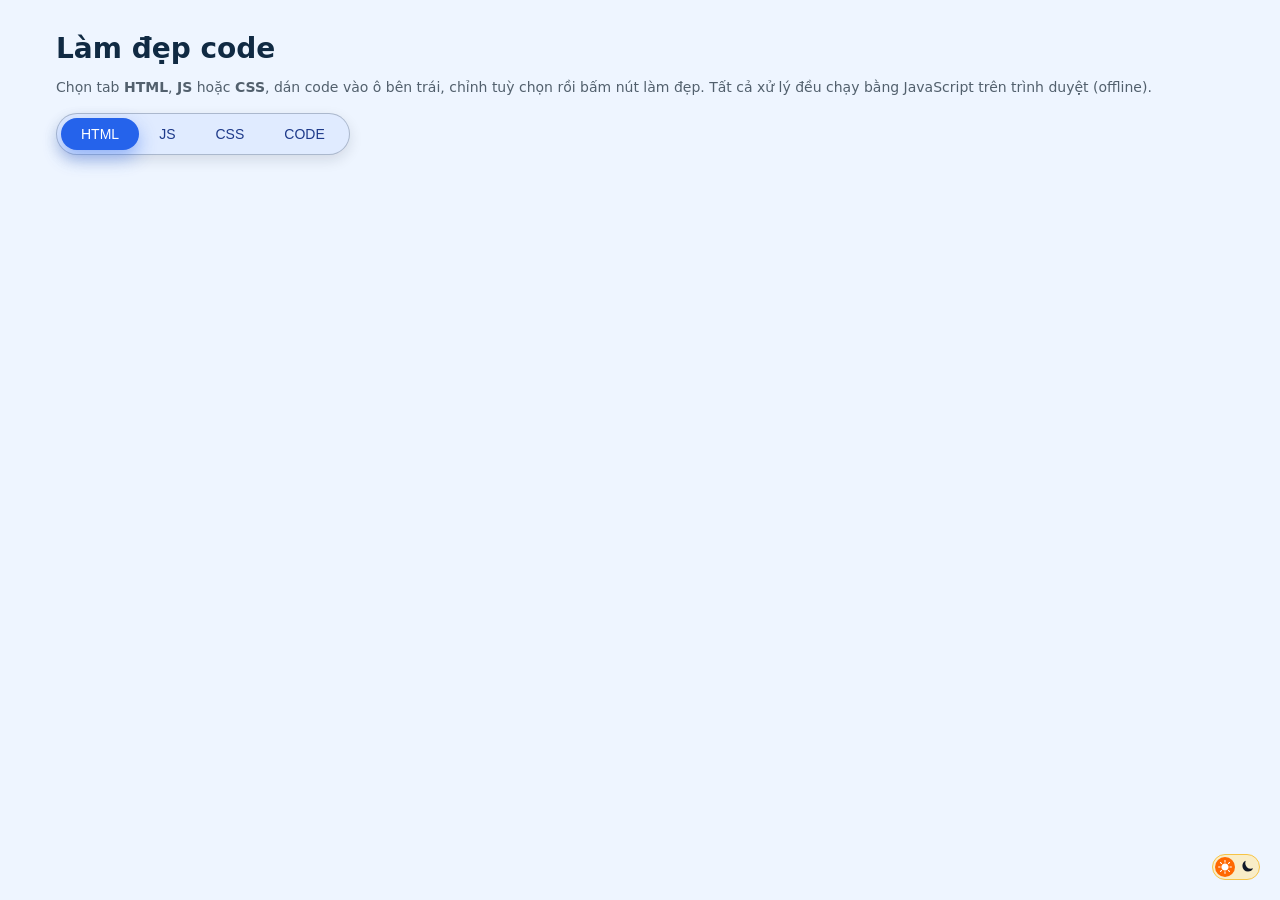
==== index.html @ c34bf240 "push first code" ====
<!DOCTYPE html>
<html lang="vi">
<head>
  <meta charset="UTF-8" />
  <title>Làm đẹp code by Dinhit</title>
  <meta name="viewport" content="width=device-width, initial-scale=1" />
  <link rel="stylesheet" href="style.css" />
</head>
<body>
  <div class="page">
    <h1>Làm đẹp code</h1>
    <p class="page-desc">
      Chọn tab <strong>HTML</strong>, <strong>JS</strong> hoặc <strong>CSS</strong>,
      dán code vào ô bên trái, chỉnh tuỳ chọn rồi bấm nút làm đẹp.
      Tất cả xử lý đều chạy bằng JavaScript trên trình duyệt (offline).
    </p>

    <!-- MAIN TABS -->
    <div class="main-tabs">
      <button class="main-tab active" data-tab="html">HTML</button>
      <button class="main-tab" data-tab="js">JS</button>
      <button class="main-tab" data-tab="css">CSS</button>
      <button class="main-tab" data-tab="code">CODE</button>
    </div>

    <div id="html-panel-container"></div>
    <div id="js-panel-container"></div>
    <div id="css-panel-container"></div> 
  </div>

  <button class="theme-toggle" type="button">
    <span class="theme-toggle__track">
      <span class="theme-toggle__icon theme-toggle__icon--sun">
        <!-- sun -->
        <svg xmlns="http://www.w3.org/2000/svg" xmlns:xlink="http://www.w3.org/1999/xlink" fill="#000000" height="14px" width="14px" version="1.1" id="Capa_1" viewBox="0 0 207.628 207.628" xml:space="preserve">
          <circle cx="103.814" cy="103.814" r="45.868"/>
          <path d="M103.814,157.183c-29.427,0-53.368-23.941-53.368-53.368s23.941-53.368,53.368-53.368s53.368,23.941,53.368,53.368  S133.241,157.183,103.814,157.183z M103.814,65.446c-21.156,0-38.368,17.212-38.368,38.368s17.212,38.368,38.368,38.368  s38.368-17.212,38.368-38.368S124.97,65.446,103.814,65.446z"/>
          <path d="M103.814,39.385c-4.142,0-7.5-3.358-7.5-7.5V7.5c0-4.142,3.358-7.5,7.5-7.5s7.5,3.358,7.5,7.5v24.385  C111.314,36.027,107.956,39.385,103.814,39.385z"/>
          <path d="M103.814,207.628c-4.142,0-7.5-3.358-7.5-7.5v-24.385c0-4.142,3.358-7.5,7.5-7.5s7.5,3.358,7.5,7.5v24.385  C111.314,204.271,107.956,207.628,103.814,207.628z"/>
          <path d="M200.128,111.314h-24.385c-4.142,0-7.5-3.358-7.5-7.5s3.358-7.5,7.5-7.5h24.385c4.142,0,7.5,3.358,7.5,7.5  S204.271,111.314,200.128,111.314z"/>
          <path d="M31.885,111.314H7.5c-4.142,0-7.5-3.358-7.5-7.5s3.358-7.5,7.5-7.5h24.385c4.142,0,7.5,3.358,7.5,7.5  S36.027,111.314,31.885,111.314z"/>
          <path d="M154.676,60.452c-1.919,0-3.839-0.732-5.303-2.197c-2.929-2.929-2.929-7.678,0-10.606l17.243-17.242  c2.929-2.929,7.678-2.93,10.606,0c2.929,2.929,2.929,7.678,0,10.606l-17.243,17.242C158.515,59.72,156.595,60.452,154.676,60.452z"/>
          <path d="M35.709,179.419c-1.919,0-3.839-0.732-5.303-2.197c-2.929-2.929-2.929-7.678,0-10.606l17.243-17.243  c2.929-2.929,7.678-2.929,10.606,0c2.929,2.929,2.929,7.678,0,10.606l-17.243,17.243C39.548,178.687,37.629,179.419,35.709,179.419z  "/>
          <path d="M171.918,179.419c-1.919,0-3.839-0.732-5.303-2.197l-17.243-17.243c-2.929-2.929-2.929-7.678,0-10.606  c2.929-2.929,7.678-2.929,10.606,0l17.243,17.243c2.929,2.929,2.929,7.678,0,10.606  C175.757,178.687,173.838,179.419,171.918,179.419z"/>
          <path d="M52.952,60.452c-1.919,0-3.839-0.732-5.303-2.197L30.406,41.013c-2.929-2.929-2.929-7.677,0-10.606  c2.929-2.929,7.678-2.93,10.606,0l17.243,17.242c2.929,2.929,2.929,7.677,0,10.606C56.791,59.72,54.872,60.452,52.952,60.452z"/>
        </svg>
      </span>
  
      <span class="theme-toggle__icon theme-toggle__icon--moon">
        <!-- moon -->
        <svg width="14" height="14" viewBox="0 0 30 30">
          <g inkscape:label="Layer 1" inkscape:groupmode="layer" id="layer1" transform="translate(0,-289.0625)">
            <path d="M 10.244141,3.9980469 A 12,12 0 0 0 3,15 12,12 0 0 0 15,27 12,12 0 0 0 25.900391,19.992188 12,12 0 0 1 21.142578,20.990234 12,12 0 0 1 9.1425781,8.9902344 12,12 0 0 1 10.244141,3.9980469 Z" transform="translate(0,289.0625)" id="path866" inkscape:connector-curvature="0"/>
          </g>
        </svg>
      </span>
    </span>
  </button>
  
  

  <script src="js/include.js"></script>
  <script src="js/common.js"></script>
  <script src="js/html_tool.js"></script>
  <script src="js/js_tool.js"></script>
  <script src="js/css_tool.js"></script>
</body>
</html>
---- style.css ----
:root {
    /* Cho phép browser chỉnh scrollbar, form theo theme */
    color-scheme:light; /* Màu cơ bản */
    --primary:#2563eb;
    --primary-dark:#1d4ed8; /* Light theme – giá trị mặc định */
    --page-bg:#eef5ff;
    --card-bg:#ffffff;
    --card-elevated:#f9fafb;
    --border-color:rgba(148,163,184,0.45);
    --shadow-card:0 18px 40px rgba(15,23,42,0.08);
    --text-main:#1f2933;
    --text-heading:#102a43;
    --text-subtle:#52606d;
    --text-muted:#9fb3c8;
    --textarea-bg:#f9fafb;
    --textarea-border:rgba(148,163,184,0.7);
    --textarea-text:#111827;
    --tab-bg:#e0ebff;
    --tab-text:#1e3a8a;
    --tab-active-bg:#2563eb;
    --tab-active-text:#ffffff;
    --btn-bg:#f9fafb;
    --btn-border:#d0d7e2;
    --btn-text:#334e68;
    --btn-bg-hover:#e3f2fd;
    --btn-border-hover:#1e88e5;
    --btn-text-hover:#0b1120;
    --toggle-track-bg:#e0ebff;
    --toggle-thumb-bg:#ffffff;
    --toggle-border:rgba(148,163,184,0.7);
    --toggle-icon-sun:#fbbf24;
    --toggle-icon-moon:#0ea5e9;
    --radius:14px;
    --font:system-ui, -apple-system, BlinkMacSystemFont, "Segoe UI", Roboto,
    sans-serif
  }
  /* DARK THEME – override biến */
  :root[data-theme="dark"] {
    color-scheme:dark;
    --page-bg:#020617; /* bg tổng */
    --card-bg:#020617; /* card */
    --card-elevated:#020617;
    --border-color:rgba(148,163,184,0.35);
    --shadow-card:0 18px 40px rgba(15,23,42,0.6);
    --text-main:#e5e7eb;
    --text-heading:#f9fafb;
    --text-subtle:#cbd5f5;
    --text-muted:#64748b;
    --textarea-bg:#020617;
    --textarea-border:#1e293b;
    --textarea-text:#e5e7eb;
    --tab-bg:#020617;
    --tab-text:#c7d2fe;
    --tab-active-bg:#2563eb;
    --tab-active-text:#f9fafb;
    --btn-bg:#020617;
    --btn-border:#334155;
    --btn-text:#e5e7eb;
    --btn-bg-hover:#111827;
    --btn-border-hover:#3b82f6;
    --btn-text-hover:#f9fafb;
    --toggle-track-bg:#020617;
    --toggle-thumb-bg:#e5e7eb;
    --toggle-border:#1f2937
  }
  /* ========= GLOBAL ========= */
  * {
    box-sizing:border-box
  }
  body {
    margin:0;
    font-family:var(--font);
    background:var(--page-bg);
    color:var(--text-main)
  }
  .page {
    max-width:1200px;
    margin:32px auto 40px;
    padding:0 16px 32px
  }
  h1 {
    margin:0 0 6px;
    font-size:28px;
    font-weight:700;
    color:var(--text-heading)
  }
  .page-desc {
    margin-bottom:18px;
    color:var(--text-subtle);
    font-size:14px
  }
  .layout {
    display:grid;
    grid-template-columns:minmax(0,1.2fr) minmax(0,1fr);
    gap:20px
  }
  @media (max-width:900px) {
    .layout {
      grid-template-columns:minmax(0,1fr)
    }
  }
  /* ========= CARD ========= */
  .card {
    background:var(--card-bg);
    border-radius:var(--radius);
    border:1px solid var(--border-color);
    box-shadow:var(--shadow-card);
    padding:18px 20px 20px
  }
  .card-header {
    display:flex;
    align-items:center;
    justify-content:space-between;
    margin-bottom:8px;
    gap:8px
  }
  .card-title {
    font-size:15px;
    font-weight:600;
    color:var(--text-heading);
    display:flex;
    align-items:center
  }
  /* ========= TEXTAREA ========= */
  textarea {
    width:100%;
    min-height:260px;
    font-family:"JetBrains Mono",SFMono-Regular,Menlo,Monaco,Consolas,
    "Liberation Mono","Courier New",monospace;
    font-size:13px;
    padding:10px 12px;
    border-radius:10px;
    border:1px solid var(--textarea-border);
    resize:vertical;
    outline:none;
    line-height:1.5;
    white-space:pre;
    background:var(--textarea-bg);
    color:var(--textarea-text)
  }
  textarea::placeholder {
    color:var(--text-muted)
  }
  textarea:focus {
    border-color:var(--primary);
    box-shadow:0 0 0 1px rgba(37,99,235,0.25);
    background:var(--card-elevated)
  }
  /* ========= BUTTON ========= */
  .btn {
    border-radius:999px;
    border:1px solid var(--btn-border);
    background:var(--btn-bg);
    padding:6px 14px;
    font-size:13px;
    cursor:pointer;
    display:inline-flex;
    align-items:center;
    gap:6px;
    color:var(--btn-text);
    transition:all 0.18s ease-out;
    white-space:nowrap
  }
  .btn:hover {
    background:var(--btn-bg-hover);
    border-color:var(--btn-border-hover);
    color:var(--btn-text-hover)
  }
  .btn-ghost {
    background:transparent;
    border-color:transparent;
    padding-inline:8px;
    box-shadow:none
  }
  .btn-ghost:hover {
    background:rgba(148,163,184,0.08);
    border-color:transparent;
    color:var(--text-heading)
  }
  .btn-primary-full {
    margin-top:10px;
    width:100%;
    justify-content:center;
    background:var(--primary);
    border-color:var(--primary);
    color:#fff;
    font-weight:500;
    box-shadow:0 8px 20px rgba(37,99,235,0.35)
  }
  .btn-primary-full:hover {
    background:var(--primary-dark);
    border-color:var(--primary-dark)
  }
  .output-actions {
    display:flex;
    align-items:center;
    justify-content:flex-end;
    gap:8px
  }
  /* ========= BADGE ========= */
  .badge {
    font-size:11px;
    padding:2px 8px;
    border-radius:999px;
    background:#e3f2fd;
    color:#1d4ed8;
    font-weight:500;
    margin-left:6px;
    margin-top:-1px
  }
  /* ========= OPTIONS ========= */
  .tool-options-row {
    display:flex;
    flex-wrap:wrap;
    gap:14px;
    margin-top:10px
  }
  .tool-options-block {
    flex:1 1 260px;
    padding:10px 12px 12px;
    border-radius:10px;
    background:var(--card-elevated);
    border:1px dashed var(--textarea-border)
  }
  .tool-options-title {
    font-size:13px;
    font-weight:600;
    margin-bottom:6px;
    color:var(--text-heading)
  }
  .option {
    display:flex;
    align-items:flex-start;
    gap:6px;
    font-size:13px;
    color:#4b5563;
    margin-bottom:3px
  }
  :root[data-theme="dark"] .option {
    color:#e5e7eb
  }
  .option input[type="checkbox"] {
    margin-top:2px;
    accent-color:var(--primary);
    cursor:pointer
  }
  .muted {
    font-size:12px;
    color:var(--text-muted)
  }
  /* ========= INDENT ========= */
  .indent-row {
    display:flex;
    align-items:center;
    gap:8px;
    margin-top:8px;
    flex-wrap:wrap
  }
  .indent-label {
    font-size:13px;
    color:#4b5563
  }
  :root[data-theme="dark"] .indent-label {
    color:#e5e7eb
  }
  .indent-buttons {
    display:inline-flex;
    gap:6px;
    flex-wrap:wrap
  }
  .indent-btn {
    border-radius:999px;
    border:1px solid #cbd5f5;
    background:#edf2ff;
    padding:3px 10px;
    font-size:12px;
    cursor:pointer;
    color:#334155;
    transition:all 0.15s ease-out
  }
  .indent-btn:hover {
    background:#dbe4ff;
    border-color:#a5b4fc
  }
  .indent-btn.active {
    background:#2563eb;
    border-color:#1d4ed8;
    color:#fff;
    box-shadow:0 3px 8px rgba(37,99,235,0.45)
  }
  /* ========= RESPONSIVE ========= */
  @media (max-width:600px) {
    .card {
      padding-inline:14px
    }
    textarea {
      min-height:220px
    }
  }
  /* ========= MAIN TABS ========= */
  .main-tabs {
    display:inline-flex;
    padding:4px;
    border-radius:999px;
    background:var(--tab-bg);
    margin-bottom:16px;
    box-shadow:0 5px 14px rgba(15,23,42,0.12);
    border:1px solid var(--textarea-border)
  }
  .main-tab {
    border-radius:999px;
    border:none;
    background:transparent;
    padding:8px 20px;
    font-size:14px;
    font-weight:500;
    color:var(--tab-text);
    cursor:pointer;
    transition:all 0.18s ease-out
  }
  .main-tab:hover {
    background:rgba(255,255,255,0.7)
  }
  :root[data-theme="dark"] .main-tab:hover {
    background:rgba(15,23,42,0.85)
  }
  .main-tab.active {
    background:var(--tab-active-bg);
    color:var(--tab-active-text);
    box-shadow:0 8px 18px rgba(37,99,235,0.42)
  }
  .tool-panel {
    display:none;
    margin-top:16px
  }
  .tool-panel.is-active {
    display:block
  }
  /* ========= MINIFY/BEAUTIFY TOGGLE ========= */
  .btn-group-toggle {
    display:flex;
    margin-top:10px;
    margin-bottom:10px;
    background:#e5edff;
    border-radius:999px;
    padding:4px;
    position:relative;
    overflow:hidden
  }
  :root[data-theme="dark"] .btn-group-toggle {
    background:#020617;
    border:1px solid #1f2937
  }
  .btn-toggle {
    flex:1;
    text-align:center;
    border-radius:999px;
    border:none;
    background:transparent;
    box-shadow:none;
    color:#1e3a8a;
    padding:10px 0;
    font-size:15px;
    font-weight:500;
    cursor:pointer;
    position:relative;
    z-index:1;
    transition:color 0.18s ease-out
  }
  :root[data-theme="dark"] .btn-toggle {
    color:#c7d2fe
  }
  .btn-toggle-active {
    color:#ffffff
  }
  .btn-toggle-slider {
    position:absolute;
    top:4px;
    bottom:4px;
    left:5px;
    border-radius:999px;
    background:#2563eb;
    box-shadow:0 8px 22px rgba(37,99,235,0.45);
    z-index:0;
    width:49.2%;
    transform:translateX(0%);
    transition:transform 0.2s ease-out
  }
  /* ========= COPY BUTTON ========= */
  .copy-btn {
    display:inline-flex;
    align-items:center;
    gap:6px;
    padding:0;
    border:none;
    background:none;
    cursor:pointer;
    font:inherit;
    color:#23416a;
    font-size:13px
  }
  :root[data-theme="dark"] .copy-btn {
    color:#e5e7eb
  }
  .copy-btn__icon {
    display:inline-flex
  }
  .copy-btn .copy-check {
    display:none
  }
  .copy-btn.is-copied .copy-default {
    display:none
  }
  .copy-btn.is-copied .copy-check {
    display:inline-flex
  }
  .copy-btn.is-copied .copy-btn__label {
    color:#1a7f3c
  }
  /* ========= THEME TOGGLE ========= */
  .theme-toggle {
    width:48px;
    height:26px;
    border-radius:999px;
    border:1px solid #adb5bd50;
    padding:0;
    cursor:pointer;
    display:inline-flex;
    align-items:center;
    position:fixed;
    bottom:20px;
    right:20px;
    transition:background .25s ease, border-color .25s ease
  }
  /* TRACK (chứa icon) */
  .theme-toggle__track {
    width:100%;
    height:100%;
    display:flex;
    align-items:center;
    justify-content:space-between;
    padding:4px 2px;
    font-size:13px;
    pointer-events:none
  }
  /* ICONS */
  .theme-toggle__icon {
    transition:opacity .25s ease; /* opacity: .45; */
    width:20px;
    height:20px;
    display:flex;
    justify-content:center;
    align-items:center
  }
  .theme-toggle.active-light .theme-toggle__icon--sun {
    opacity:1;
    background:#ff6800;
    border-radius:100%
  }
  .theme-toggle.active-dark .theme-toggle__icon--moon {
    opacity:1;
    color:#fff;
    background:#3e3e3e;
    border-radius:100%
  }
  /* BACKGROUND khi active */
  .theme-toggle.active-light {
    background:#f9edc7;
    border-color:#f6c344;
    color:#000
  }
  .theme-toggle.active-dark {
    background:#2d34366b;
    border-color:#494949;
    color:#fff
  }
  .theme-toggle.active-light .theme-toggle__icon--sun svg {
    fill:#fff
  }
  .theme-toggle.active-dark .theme-toggle__icon--moon svg {
    fill:#fff
  }
  span.theme-toggle__icon.theme-toggle__icon--moon svg {
    fill:#111827;
    margin-top:-2px;
    margin-right:-2px
  }
  span.theme-toggle__icon.theme-toggle__icon--sun svg {
    fill:#fff
  }
  .card:last-child textarea {height:calc(100% - 24px)}
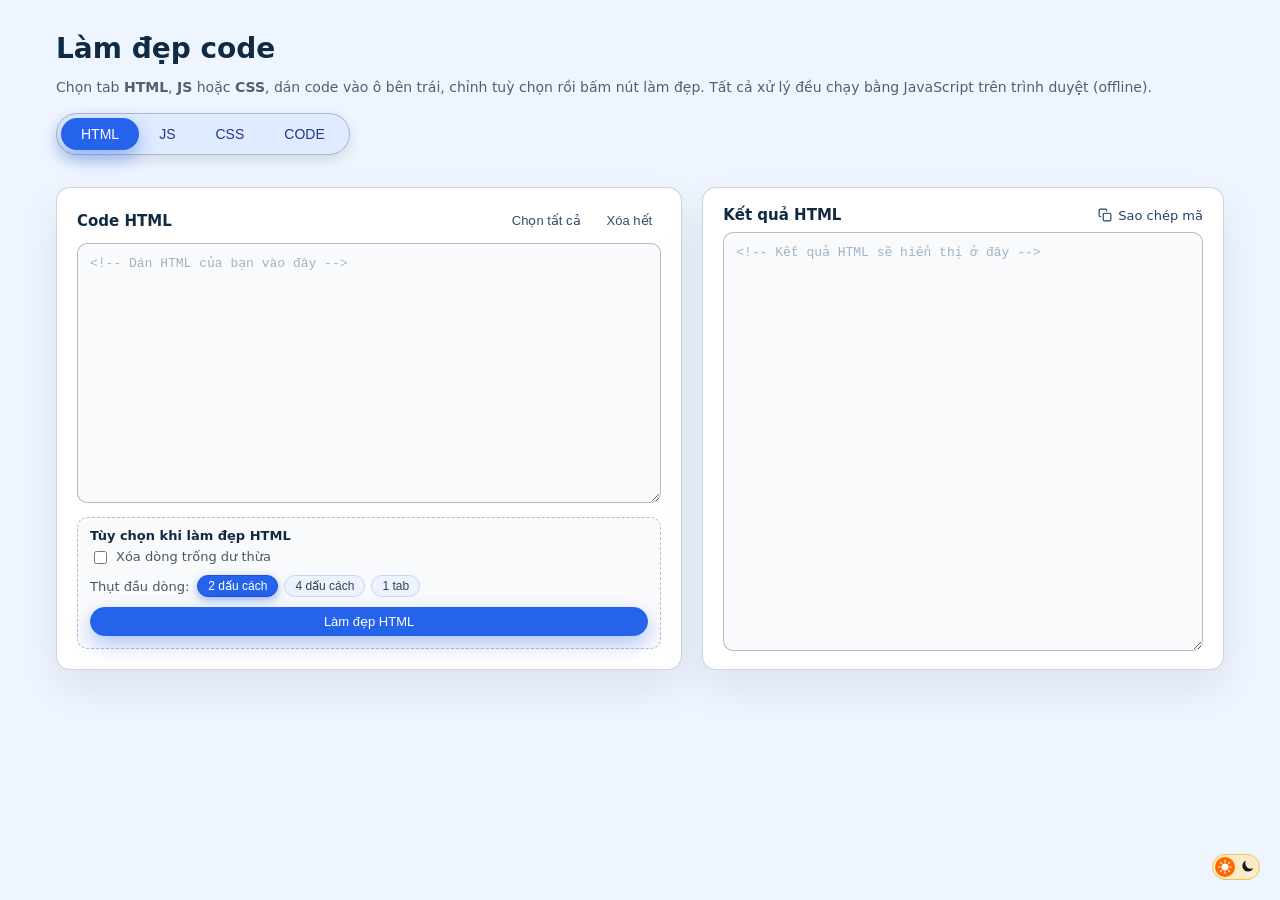
==== commit 75e67bcb: "fix code all" ====
--- a/index.html
+++ b/index.html
@@ -26,6 +26,7 @@
     <div id="html-panel-container"></div>
     <div id="js-panel-container"></div>
     <div id="css-panel-container"></div> 
+    <div id="code-panel-container"></div> 
   </div>
 
   <button class="theme-toggle" type="button">
@@ -57,12 +58,39 @@
     </span>
   </button>
   
-  
-
-  <script src="js/include.js"></script>
   <script src="js/common.js"></script>
   <script src="js/html_tool.js"></script>
   <script src="js/js_tool.js"></script>
   <script src="js/css_tool.js"></script>
+
+  <script>
+    fetch('partials/html-panel.html')
+      .then(res => res.text())
+      .then(data => {
+        document.getElementById('html-panel-container').innerHTML = data;
+        if (window.initHtmlTool) window.initHtmlTool();
+      });
+
+    fetch('partials/css-panel.html')
+      .then(res => res.text())
+      .then(data => {
+        document.getElementById('css-panel-container').innerHTML = data;
+        if (window.initCssTool) window.initCssTool();
+      });
+
+    fetch('partials/js-panel.html')
+      .then(res => res.text())
+      .then(data => {
+        document.getElementById('js-panel-container').innerHTML = data;
+        if (window.initJsTool) window.initJsTool();
+      });
+
+    fetch('partials/code-panel.html')
+      .then(res => res.text())
+      .then(data => {
+        document.getElementById('code-panel-container').innerHTML = data;
+      });
+  </script>
+
 </body>
 </html>
--- a/style.css
+++ b/style.css
@@ -146,6 +146,15 @@
     box-shadow:0 0 0 1px rgba(37,99,235,0.25);
     background:var(--card-elevated)
   }
+
+  /* ========= CODE TAB (hiển thị dạng code + copy) ========= */
+  .tool-panel[data-tab="code"] textarea.card-content.code-output {
+    min-height: 140px;
+    height: auto;
+    resize: vertical;
+    overflow: auto;
+    margin-top: 6px;
+  }
   /* ========= BUTTON ========= */
   .btn {
     border-radius:999px;
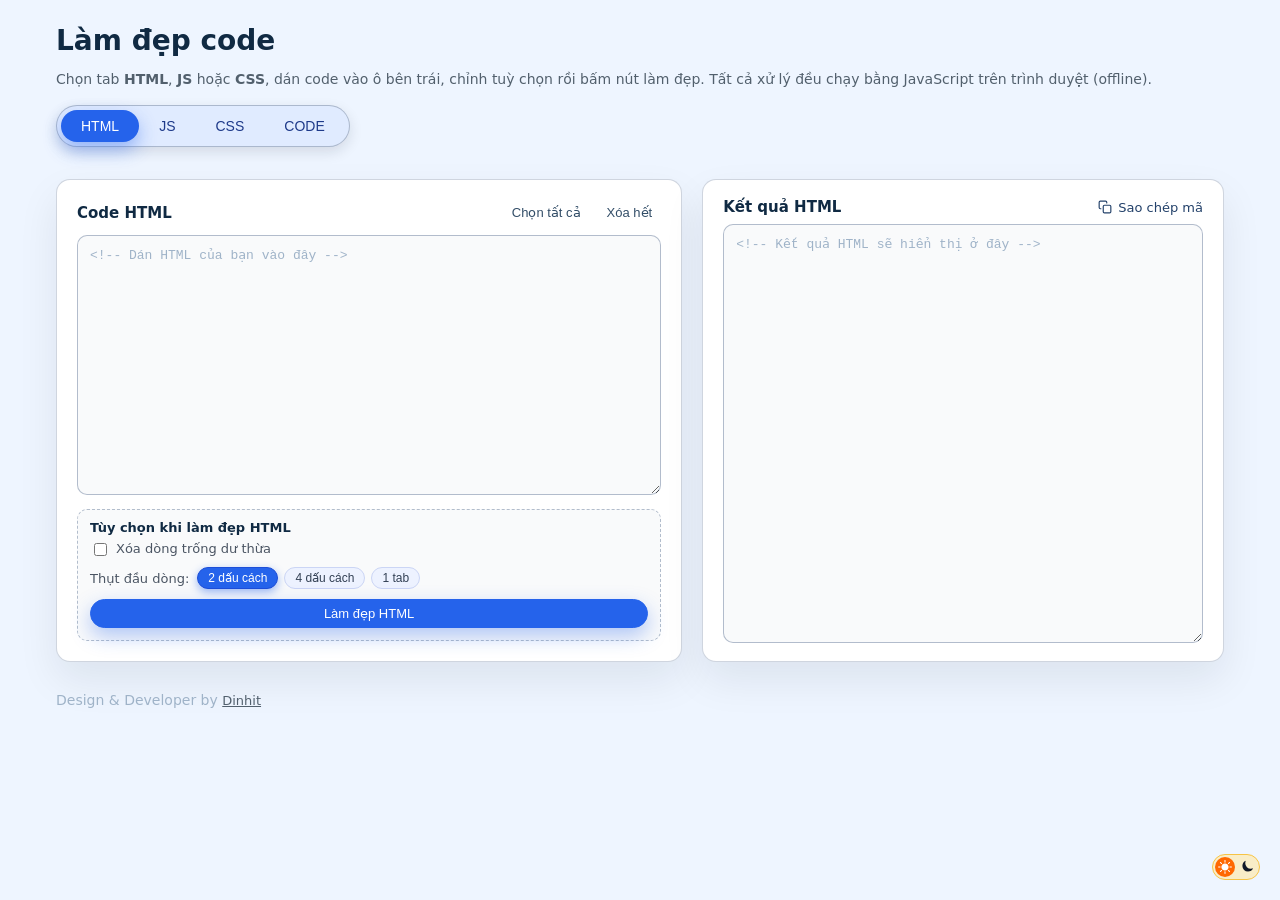
==== commit 2cde065a: "fix tab code" ====
--- a/index.html
+++ b/index.html
@@ -27,6 +27,7 @@
     <div id="js-panel-container"></div>
     <div id="css-panel-container"></div> 
     <div id="code-panel-container"></div> 
+    <div class="author">Design & Developer by <a href="tel:09055586889">Dinhit</a></div>
   </div>
 
   <button class="theme-toggle" type="button">
@@ -62,6 +63,7 @@
   <script src="js/html_tool.js"></script>
   <script src="js/js_tool.js"></script>
   <script src="js/css_tool.js"></script>
+  <script src="js/code_tool.js"></script>
 
   <script>
     fetch('partials/html-panel.html')
@@ -89,6 +91,7 @@
       .then(res => res.text())
       .then(data => {
         document.getElementById('code-panel-container').innerHTML = data;
+        if (window.initCodeTool) window.initCodeTool();
       });
   </script>
 
--- a/style.css
+++ b/style.css
@@ -1,500 +1,553 @@
 :root {
-    /* Cho phép browser chỉnh scrollbar, form theo theme */
-    color-scheme:light; /* Màu cơ bản */
-    --primary:#2563eb;
-    --primary-dark:#1d4ed8; /* Light theme – giá trị mặc định */
-    --page-bg:#eef5ff;
-    --card-bg:#ffffff;
-    --card-elevated:#f9fafb;
-    --border-color:rgba(148,163,184,0.45);
-    --shadow-card:0 18px 40px rgba(15,23,42,0.08);
-    --text-main:#1f2933;
-    --text-heading:#102a43;
-    --text-subtle:#52606d;
-    --text-muted:#9fb3c8;
-    --textarea-bg:#f9fafb;
-    --textarea-border:rgba(148,163,184,0.7);
-    --textarea-text:#111827;
-    --tab-bg:#e0ebff;
-    --tab-text:#1e3a8a;
-    --tab-active-bg:#2563eb;
-    --tab-active-text:#ffffff;
-    --btn-bg:#f9fafb;
-    --btn-border:#d0d7e2;
-    --btn-text:#334e68;
-    --btn-bg-hover:#e3f2fd;
-    --btn-border-hover:#1e88e5;
-    --btn-text-hover:#0b1120;
-    --toggle-track-bg:#e0ebff;
-    --toggle-thumb-bg:#ffffff;
-    --toggle-border:rgba(148,163,184,0.7);
-    --toggle-icon-sun:#fbbf24;
-    --toggle-icon-moon:#0ea5e9;
-    --radius:14px;
-    --font:system-ui, -apple-system, BlinkMacSystemFont, "Segoe UI", Roboto,
-    sans-serif
+  /* Cho phép browser chỉnh scrollbar, form theo theme */
+  color-scheme:light; /* Màu cơ bản */
+  --primary:#2563eb;
+  --primary-dark:#1d4ed8; /* Light theme – giá trị mặc định */
+  --page-bg:#eef5ff;
+  --card-bg:#ffffff;
+  --card-elevated:#f9fafb;
+  --border-color:rgba(148,163,184,0.45);
+  --shadow-card:0 18px 40px rgba(15,23,42,0.08);
+  --text-main:#1f2933;
+  --text-heading:#102a43;
+  --text-subtle:#52606d;
+  --text-muted:#9fb3c8;
+  --textarea-bg:#f9fafb;
+  --textarea-border:rgba(148,163,184,0.7);
+  --textarea-text:#111827;
+  --tab-bg:#e0ebff;
+  --tab-text:#1e3a8a;
+  --tab-active-bg:#2563eb;
+  --tab-active-text:#ffffff;
+  --btn-bg:#f9fafb;
+  --btn-border:#d0d7e2;
+  --btn-text:#334e68;
+  --btn-bg-hover:#e3f2fd;
+  --btn-border-hover:#1e88e5;
+  --btn-text-hover:#0b1120;
+  --toggle-track-bg:#e0ebff;
+  --toggle-thumb-bg:#ffffff;
+  --toggle-border:rgba(148,163,184,0.7);
+  --toggle-icon-sun:#fbbf24;
+  --toggle-icon-moon:#0ea5e9;
+  --radius:14px;
+  --font:system-ui, -apple-system, BlinkMacSystemFont, "Segoe UI", Roboto,
+  sans-serif
+}
+/* DARK THEME – override biến */
+:root[data-theme="dark"] {
+  color-scheme:dark;
+  --page-bg:#020617; /* bg tổng */
+  --card-bg:#020617; /* card */
+  --card-elevated:#020617;
+  --border-color:rgba(148,163,184,0.35);
+  --shadow-card:0 18px 40px rgba(15,23,42,0.6);
+  --text-main:#e5e7eb;
+  --text-heading:#f9fafb;
+  --text-subtle:#cbd5f5;
+  --text-muted:#64748b;
+  --textarea-bg:#020617;
+  --textarea-border:#1e293b;
+  --textarea-text:#e5e7eb;
+  --tab-bg:#020617;
+  --tab-text:#c7d2fe;
+  --tab-active-bg:#2563eb;
+  --tab-active-text:#f9fafb;
+  --btn-bg:#020617;
+  --btn-border:#334155;
+  --btn-text:#e5e7eb;
+  --btn-bg-hover:#111827;
+  --btn-border-hover:#3b82f6;
+  --btn-text-hover:#f9fafb;
+  --toggle-track-bg:#020617;
+  --toggle-thumb-bg:#e5e7eb;
+  --toggle-border:#1f2937
+}
+/* ========= GLOBAL ========= */
+* {
+  box-sizing:border-box
+}
+body {
+  margin:0;
+  font-family:var(--font);
+  background:var(--page-bg);
+  color:var(--text-main)
+}
+.page {
+  max-width:1200px;
+  margin:24px auto 16px;
+  padding:0 16px 32px;
+  position:relative;
+}
+h1 {
+  margin:0 0 6px;
+  font-size:28px;
+  font-weight:700;
+  color:var(--text-heading)
+}
+.page-desc {
+  margin-bottom:18px;
+  color:var(--text-subtle);
+  font-size:14px
+}
+.layout {
+  display:grid;
+  grid-template-columns:minmax(0,1.2fr) minmax(0,1fr);
+  gap:20px
+}
+@media (max-width:900px) {
+  .layout {
+    grid-template-columns:minmax(0,1fr)
   }
-  /* DARK THEME – override biến */
-  :root[data-theme="dark"] {
-    color-scheme:dark;
-    --page-bg:#020617; /* bg tổng */
-    --card-bg:#020617; /* card */
-    --card-elevated:#020617;
-    --border-color:rgba(148,163,184,0.35);
-    --shadow-card:0 18px 40px rgba(15,23,42,0.6);
-    --text-main:#e5e7eb;
-    --text-heading:#f9fafb;
-    --text-subtle:#cbd5f5;
-    --text-muted:#64748b;
-    --textarea-bg:#020617;
-    --textarea-border:#1e293b;
-    --textarea-text:#e5e7eb;
-    --tab-bg:#020617;
-    --tab-text:#c7d2fe;
-    --tab-active-bg:#2563eb;
-    --tab-active-text:#f9fafb;
-    --btn-bg:#020617;
-    --btn-border:#334155;
-    --btn-text:#e5e7eb;
-    --btn-bg-hover:#111827;
-    --btn-border-hover:#3b82f6;
-    --btn-text-hover:#f9fafb;
-    --toggle-track-bg:#020617;
-    --toggle-thumb-bg:#e5e7eb;
-    --toggle-border:#1f2937
+}
+/* ========= CARD ========= */
+.card {
+  background:var(--card-bg);
+  border-radius:var(--radius);
+  border:1px solid var(--border-color);
+  box-shadow:var(--shadow-card);
+  padding:18px 20px 20px
+}
+.card-header {
+  display:flex;
+  align-items:center;
+  justify-content:space-between;
+  margin-bottom:8px;
+  gap:8px
+}
+.card-title {
+  font-size:15px;
+  font-weight:600;
+  color:var(--text-heading);
+  display:flex;
+  align-items:center
+}
+/* ========= TEXTAREA ========= */
+textarea {
+  width:100%;
+  min-height:260px;
+  font-family:"JetBrains Mono",SFMono-Regular,Menlo,Monaco,Consolas,
+  "Liberation Mono","Courier New",monospace;
+  font-size:13px;
+  padding:10px 12px;
+  border-radius:10px;
+  border:1px solid var(--textarea-border);
+  resize:vertical;
+  outline:none;
+  line-height:1.5;
+  white-space:pre;
+  background:var(--textarea-bg);
+  color:var(--textarea-text)
+}
+textarea::placeholder {
+  color:var(--text-muted)
+}
+textarea:focus {
+  border-color:var(--primary);
+  box-shadow:0 0 0 1px rgba(37,99,235,0.25);
+  background:var(--card-elevated)
+}
+/* ========= CODE TAB (hiển thị dạng code + copy) ========= */
+.tool-panel[data-tab="code"] textarea.card-content.code-output {
+  min-height:140px;
+  height:auto;
+  resize:vertical;
+  overflow:auto;
+  margin-top:6px
+}
+/* ========= CODE SUB TABS (HTML / JS / CSS) ========= */
+.code-subtabs {
+  display:inline-flex;
+  padding:4px;
+  border-radius:999px;
+  background:var(--tab-bg);
+  margin-bottom:14px;
+  box-shadow:0 5px 14px rgba(15, 23, 42, 0.12);
+  border:1px solid var(--textarea-border);
+  gap:2px
+}
+.code-subtab {
+  border-radius:999px;
+  border:none;
+  background:transparent;
+  padding:8px 16px;
+  font-size:13px;
+  font-weight:600;
+  color:var(--tab-text);
+  cursor:pointer;
+  transition:all 0.18s ease-out;
+  white-space:nowrap
+}
+.code-subtab:hover {background:rgba(255, 255, 255, 0.7)}
+:root[data-theme="dark"] .code-subtab:hover {background:rgba(15, 23, 42, 0.85)}
+.code-subtab.active {
+  background:var(--tab-active-bg);
+  color:var(--tab-active-text);
+  box-shadow:0 8px 18px rgba(37, 99, 235, 0.42)
+}
+.code-tab-panel {display:none}
+.code-tab-panel.is-active {display:block}
+.code-cards-grid {
+  display:grid;
+  grid-template-columns:repeat(2, minmax(0, 1fr));
+  gap:20px
+}
+@media (max-width: 900px) {
+  .code-cards-grid {grid-template-columns:1fr}
+}
+/* ========= BUTTON ========= */
+.btn {
+  border-radius:999px;
+  border:1px solid var(--btn-border);
+  background:var(--btn-bg);
+  padding:6px 14px;
+  font-size:13px;
+  cursor:pointer;
+  display:inline-flex;
+  align-items:center;
+  gap:6px;
+  color:var(--btn-text);
+  transition:all 0.18s ease-out;
+  white-space:nowrap
+}
+.btn:hover {
+  background:var(--btn-bg-hover);
+  border-color:var(--btn-border-hover);
+  color:var(--btn-text-hover)
+}
+.btn-ghost {
+  background:transparent;
+  border-color:transparent;
+  padding-inline:8px;
+  box-shadow:none
+}
+.btn-ghost:hover {
+  background:rgba(148,163,184,0.08);
+  border-color:transparent;
+  color:var(--text-heading)
+}
+.btn-primary-full {
+  margin-top:10px;
+  width:100%;
+  justify-content:center;
+  background:var(--primary);
+  border-color:var(--primary);
+  color:#fff;
+  font-weight:500;
+  box-shadow:0 8px 20px rgba(37,99,235,0.35)
+}
+.btn-primary-full:hover {
+  background:var(--primary-dark);
+  border-color:var(--primary-dark)
+}
+.output-actions {
+  display:flex;
+  align-items:center;
+  justify-content:flex-end;
+  gap:8px
+}
+/* ========= BADGE ========= */
+.badge {
+  font-size:11px;
+  padding:2px 8px;
+  border-radius:999px;
+  background:#e3f2fd;
+  color:#1d4ed8;
+  font-weight:500;
+  margin-left:6px;
+  margin-top:-1px
+}
+/* ========= OPTIONS ========= */
+.tool-options-row {
+  display:flex;
+  flex-wrap:wrap;
+  gap:14px;
+  margin-top:10px
+}
+.tool-options-block {
+  flex:1 1 260px;
+  padding:10px 12px 12px;
+  border-radius:10px;
+  background:var(--card-elevated);
+  border:1px dashed var(--textarea-border)
+}
+.tool-options-title {
+  font-size:13px;
+  font-weight:600;
+  margin-bottom:6px;
+  color:var(--text-heading)
+}
+.option {
+  display:flex;
+  align-items:flex-start;
+  gap:6px;
+  font-size:13px;
+  color:#4b5563;
+  margin-bottom:3px
+}
+:root[data-theme="dark"] .option {
+  color:#e5e7eb
+}
+.option input[type="checkbox"] {
+  margin-top:2px;
+  accent-color:var(--primary);
+  cursor:pointer
+}
+.muted {
+  font-size:12px;
+  color:var(--text-muted)
+}
+/* ========= INDENT ========= */
+.indent-row {
+  display:flex;
+  align-items:center;
+  gap:8px;
+  margin-top:8px;
+  flex-wrap:wrap
+}
+.indent-label {
+  font-size:13px;
+  color:#4b5563
+}
+:root[data-theme="dark"] .indent-label {
+  color:#e5e7eb
+}
+.indent-buttons {
+  display:inline-flex;
+  gap:6px;
+  flex-wrap:wrap
+}
+.indent-btn {
+  border-radius:999px;
+  border:1px solid #cbd5f5;
+  background:#edf2ff;
+  padding:3px 10px;
+  font-size:12px;
+  cursor:pointer;
+  color:#334155;
+  transition:all 0.15s ease-out
+}
+.indent-btn:hover {
+  background:#dbe4ff;
+  border-color:#a5b4fc
+}
+.indent-btn.active {
+  background:#2563eb;
+  border-color:#1d4ed8;
+  color:#fff;
+  box-shadow:0 3px 8px rgba(37,99,235,0.45)
+}
+/* ========= RESPONSIVE ========= */
+@media (max-width:600px) {
+  .card {
+    padding-inline:14px
   }
-  /* ========= GLOBAL ========= */
-  * {
-    box-sizing:border-box
+  textarea {
+    min-height:220px
   }
-  body {
-    margin:0;
-    font-family:var(--font);
-    background:var(--page-bg);
-    color:var(--text-main)
-  }
-  .page {
-    max-width:1200px;
-    margin:32px auto 40px;
-    padding:0 16px 32px
-  }
-  h1 {
-    margin:0 0 6px;
-    font-size:28px;
-    font-weight:700;
-    color:var(--text-heading)
-  }
-  .page-desc {
-    margin-bottom:18px;
-    color:var(--text-subtle);
-    font-size:14px
-  }
-  .layout {
-    display:grid;
-    grid-template-columns:minmax(0,1.2fr) minmax(0,1fr);
-    gap:20px
-  }
-  @media (max-width:900px) {
-    .layout {
-      grid-template-columns:minmax(0,1fr)
-    }
-  }
-  /* ========= CARD ========= */
-  .card {
-    background:var(--card-bg);
-    border-radius:var(--radius);
-    border:1px solid var(--border-color);
-    box-shadow:var(--shadow-card);
-    padding:18px 20px 20px
-  }
-  .card-header {
-    display:flex;
-    align-items:center;
-    justify-content:space-between;
-    margin-bottom:8px;
-    gap:8px
-  }
-  .card-title {
-    font-size:15px;
-    font-weight:600;
-    color:var(--text-heading);
-    display:flex;
-    align-items:center
-  }
-  /* ========= TEXTAREA ========= */
-  textarea {
-    width:100%;
-    min-height:260px;
-    font-family:"JetBrains Mono",SFMono-Regular,Menlo,Monaco,Consolas,
-    "Liberation Mono","Courier New",monospace;
-    font-size:13px;
-    padding:10px 12px;
-    border-radius:10px;
-    border:1px solid var(--textarea-border);
-    resize:vertical;
-    outline:none;
-    line-height:1.5;
-    white-space:pre;
-    background:var(--textarea-bg);
-    color:var(--textarea-text)
-  }
-  textarea::placeholder {
-    color:var(--text-muted)
-  }
-  textarea:focus {
-    border-color:var(--primary);
-    box-shadow:0 0 0 1px rgba(37,99,235,0.25);
-    background:var(--card-elevated)
-  }
-
-  /* ========= CODE TAB (hiển thị dạng code + copy) ========= */
-  .tool-panel[data-tab="code"] textarea.card-content.code-output {
-    min-height: 140px;
-    height: auto;
-    resize: vertical;
-    overflow: auto;
-    margin-top: 6px;
-  }
-  /* ========= BUTTON ========= */
-  .btn {
-    border-radius:999px;
-    border:1px solid var(--btn-border);
-    background:var(--btn-bg);
-    padding:6px 14px;
-    font-size:13px;
-    cursor:pointer;
-    display:inline-flex;
-    align-items:center;
-    gap:6px;
-    color:var(--btn-text);
-    transition:all 0.18s ease-out;
-    white-space:nowrap
-  }
-  .btn:hover {
-    background:var(--btn-bg-hover);
-    border-color:var(--btn-border-hover);
-    color:var(--btn-text-hover)
-  }
-  .btn-ghost {
-    background:transparent;
-    border-color:transparent;
-    padding-inline:8px;
-    box-shadow:none
-  }
-  .btn-ghost:hover {
-    background:rgba(148,163,184,0.08);
-    border-color:transparent;
-    color:var(--text-heading)
-  }
-  .btn-primary-full {
-    margin-top:10px;
-    width:100%;
-    justify-content:center;
-    background:var(--primary);
-    border-color:var(--primary);
-    color:#fff;
-    font-weight:500;
-    box-shadow:0 8px 20px rgba(37,99,235,0.35)
-  }
-  .btn-primary-full:hover {
-    background:var(--primary-dark);
-    border-color:var(--primary-dark)
-  }
-  .output-actions {
-    display:flex;
-    align-items:center;
-    justify-content:flex-end;
-    gap:8px
-  }
-  /* ========= BADGE ========= */
-  .badge {
-    font-size:11px;
-    padding:2px 8px;
-    border-radius:999px;
-    background:#e3f2fd;
-    color:#1d4ed8;
-    font-weight:500;
-    margin-left:6px;
-    margin-top:-1px
-  }
-  /* ========= OPTIONS ========= */
-  .tool-options-row {
-    display:flex;
-    flex-wrap:wrap;
-    gap:14px;
-    margin-top:10px
-  }
-  .tool-options-block {
-    flex:1 1 260px;
-    padding:10px 12px 12px;
-    border-radius:10px;
-    background:var(--card-elevated);
-    border:1px dashed var(--textarea-border)
-  }
-  .tool-options-title {
-    font-size:13px;
-    font-weight:600;
-    margin-bottom:6px;
-    color:var(--text-heading)
-  }
-  .option {
-    display:flex;
-    align-items:flex-start;
-    gap:6px;
-    font-size:13px;
-    color:#4b5563;
-    margin-bottom:3px
-  }
-  :root[data-theme="dark"] .option {
-    color:#e5e7eb
-  }
-  .option input[type="checkbox"] {
-    margin-top:2px;
-    accent-color:var(--primary);
-    cursor:pointer
-  }
-  .muted {
-    font-size:12px;
-    color:var(--text-muted)
-  }
-  /* ========= INDENT ========= */
-  .indent-row {
-    display:flex;
-    align-items:center;
-    gap:8px;
-    margin-top:8px;
-    flex-wrap:wrap
-  }
-  .indent-label {
-    font-size:13px;
-    color:#4b5563
-  }
-  :root[data-theme="dark"] .indent-label {
-    color:#e5e7eb
-  }
-  .indent-buttons {
-    display:inline-flex;
-    gap:6px;
-    flex-wrap:wrap
-  }
-  .indent-btn {
-    border-radius:999px;
-    border:1px solid #cbd5f5;
-    background:#edf2ff;
-    padding:3px 10px;
-    font-size:12px;
-    cursor:pointer;
-    color:#334155;
-    transition:all 0.15s ease-out
-  }
-  .indent-btn:hover {
-    background:#dbe4ff;
-    border-color:#a5b4fc
-  }
-  .indent-btn.active {
-    background:#2563eb;
-    border-color:#1d4ed8;
-    color:#fff;
-    box-shadow:0 3px 8px rgba(37,99,235,0.45)
-  }
-  /* ========= RESPONSIVE ========= */
-  @media (max-width:600px) {
-    .card {
-      padding-inline:14px
-    }
-    textarea {
-      min-height:220px
-    }
-  }
-  /* ========= MAIN TABS ========= */
-  .main-tabs {
-    display:inline-flex;
-    padding:4px;
-    border-radius:999px;
-    background:var(--tab-bg);
-    margin-bottom:16px;
-    box-shadow:0 5px 14px rgba(15,23,42,0.12);
-    border:1px solid var(--textarea-border)
-  }
-  .main-tab {
-    border-radius:999px;
-    border:none;
-    background:transparent;
-    padding:8px 20px;
-    font-size:14px;
-    font-weight:500;
-    color:var(--tab-text);
-    cursor:pointer;
-    transition:all 0.18s ease-out
-  }
-  .main-tab:hover {
-    background:rgba(255,255,255,0.7)
-  }
-  :root[data-theme="dark"] .main-tab:hover {
-    background:rgba(15,23,42,0.85)
-  }
-  .main-tab.active {
-    background:var(--tab-active-bg);
-    color:var(--tab-active-text);
-    box-shadow:0 8px 18px rgba(37,99,235,0.42)
-  }
-  .tool-panel {
-    display:none;
-    margin-top:16px
-  }
-  .tool-panel.is-active {
-    display:block
-  }
-  /* ========= MINIFY/BEAUTIFY TOGGLE ========= */
-  .btn-group-toggle {
-    display:flex;
-    margin-top:10px;
-    margin-bottom:10px;
-    background:#e5edff;
-    border-radius:999px;
-    padding:4px;
-    position:relative;
-    overflow:hidden
-  }
-  :root[data-theme="dark"] .btn-group-toggle {
-    background:#020617;
-    border:1px solid #1f2937
-  }
-  .btn-toggle {
-    flex:1;
-    text-align:center;
-    border-radius:999px;
-    border:none;
-    background:transparent;
-    box-shadow:none;
-    color:#1e3a8a;
-    padding:10px 0;
-    font-size:15px;
-    font-weight:500;
-    cursor:pointer;
-    position:relative;
-    z-index:1;
-    transition:color 0.18s ease-out
-  }
-  :root[data-theme="dark"] .btn-toggle {
-    color:#c7d2fe
-  }
-  .btn-toggle-active {
-    color:#ffffff
-  }
-  .btn-toggle-slider {
-    position:absolute;
-    top:4px;
-    bottom:4px;
-    left:5px;
-    border-radius:999px;
-    background:#2563eb;
-    box-shadow:0 8px 22px rgba(37,99,235,0.45);
-    z-index:0;
-    width:49.2%;
-    transform:translateX(0%);
-    transition:transform 0.2s ease-out
-  }
-  /* ========= COPY BUTTON ========= */
-  .copy-btn {
-    display:inline-flex;
-    align-items:center;
-    gap:6px;
-    padding:0;
-    border:none;
-    background:none;
-    cursor:pointer;
-    font:inherit;
-    color:#23416a;
-    font-size:13px
-  }
-  :root[data-theme="dark"] .copy-btn {
-    color:#e5e7eb
-  }
-  .copy-btn__icon {
-    display:inline-flex
-  }
-  .copy-btn .copy-check {
-    display:none
-  }
-  .copy-btn.is-copied .copy-default {
-    display:none
-  }
-  .copy-btn.is-copied .copy-check {
-    display:inline-flex
-  }
-  .copy-btn.is-copied .copy-btn__label {
-    color:#1a7f3c
-  }
-  /* ========= THEME TOGGLE ========= */
-  .theme-toggle {
-    width:48px;
-    height:26px;
-    border-radius:999px;
-    border:1px solid #adb5bd50;
-    padding:0;
-    cursor:pointer;
-    display:inline-flex;
-    align-items:center;
-    position:fixed;
-    bottom:20px;
-    right:20px;
-    transition:background .25s ease, border-color .25s ease
-  }
-  /* TRACK (chứa icon) */
-  .theme-toggle__track {
-    width:100%;
-    height:100%;
-    display:flex;
-    align-items:center;
-    justify-content:space-between;
-    padding:4px 2px;
-    font-size:13px;
-    pointer-events:none
-  }
-  /* ICONS */
-  .theme-toggle__icon {
-    transition:opacity .25s ease; /* opacity: .45; */
-    width:20px;
-    height:20px;
-    display:flex;
-    justify-content:center;
-    align-items:center
-  }
-  .theme-toggle.active-light .theme-toggle__icon--sun {
-    opacity:1;
-    background:#ff6800;
-    border-radius:100%
-  }
-  .theme-toggle.active-dark .theme-toggle__icon--moon {
-    opacity:1;
-    color:#fff;
-    background:#3e3e3e;
-    border-radius:100%
-  }
-  /* BACKGROUND khi active */
-  .theme-toggle.active-light {
-    background:#f9edc7;
-    border-color:#f6c344;
-    color:#000
-  }
-  .theme-toggle.active-dark {
-    background:#2d34366b;
-    border-color:#494949;
-    color:#fff
-  }
-  .theme-toggle.active-light .theme-toggle__icon--sun svg {
-    fill:#fff
-  }
-  .theme-toggle.active-dark .theme-toggle__icon--moon svg {
-    fill:#fff
-  }
-  span.theme-toggle__icon.theme-toggle__icon--moon svg {
-    fill:#111827;
-    margin-top:-2px;
-    margin-right:-2px
-  }
-  span.theme-toggle__icon.theme-toggle__icon--sun svg {
-    fill:#fff
-  }
-  .card:last-child textarea {height:calc(100% - 24px)}+}
+/* ========= MAIN TABS ========= */
+.main-tabs {
+  display:inline-flex;
+  padding:4px;
+  border-radius:999px;
+  background:var(--tab-bg);
+  margin-bottom:16px;
+  box-shadow:0 5px 14px rgba(15,23,42,0.12);
+  border:1px solid var(--textarea-border)
+}
+.main-tab {
+  border-radius:999px;
+  border:none;
+  background:transparent;
+  padding:8px 20px;
+  font-size:14px;
+  font-weight:500;
+  color:var(--tab-text);
+  cursor:pointer;
+  transition:all 0.18s ease-out
+}
+.main-tab:hover {
+  background:rgba(255,255,255,0.7)
+}
+:root[data-theme="dark"] .main-tab:hover {
+  background:rgba(15,23,42,0.85)
+}
+.main-tab.active {
+  background:var(--tab-active-bg);
+  color:var(--tab-active-text);
+  box-shadow:0 8px 18px rgba(37,99,235,0.42)
+}
+.tool-panel {
+  display:none;
+  margin-top:16px
+}
+.tool-panel.is-active {
+  display:block
+}
+/* ========= MINIFY/BEAUTIFY TOGGLE ========= */
+.btn-group-toggle {
+  display:flex;
+  margin-top:10px;
+  margin-bottom:10px;
+  background:#e5edff;
+  border-radius:999px;
+  padding:4px;
+  position:relative;
+  overflow:hidden
+}
+:root[data-theme="dark"] .btn-group-toggle {
+  background:#020617;
+  border:1px solid #1f2937
+}
+.btn-toggle {
+  flex:1;
+  text-align:center;
+  border-radius:999px;
+  border:none;
+  background:transparent;
+  box-shadow:none;
+  color:#1e3a8a;
+  padding:10px 0;
+  font-size:15px;
+  font-weight:500;
+  cursor:pointer;
+  position:relative;
+  z-index:1;
+  transition:color 0.18s ease-out
+}
+:root[data-theme="dark"] .btn-toggle {
+  color:#c7d2fe
+}
+.btn-toggle-active {
+  color:#ffffff
+}
+.btn-toggle-slider {
+  position:absolute;
+  top:4px;
+  bottom:4px;
+  left:5px;
+  border-radius:999px;
+  background:#2563eb;
+  box-shadow:0 8px 22px rgba(37,99,235,0.45);
+  z-index:0;
+  width:49.2%;
+  transform:translateX(0%);
+  transition:transform 0.2s ease-out
+}
+/* ========= COPY BUTTON ========= */
+.copy-btn {
+  display:inline-flex;
+  align-items:center;
+  gap:6px;
+  padding:0;
+  border:none;
+  background:none;
+  cursor:pointer;
+  font:inherit;
+  color:#23416a;
+  font-size:13px
+}
+:root[data-theme="dark"] .copy-btn {
+  color:#e5e7eb
+}
+.copy-btn__icon {
+  display:inline-flex
+}
+.copy-btn .copy-check {
+  display:none
+}
+.copy-btn.is-copied .copy-default {
+  display:none
+}
+.copy-btn.is-copied .copy-check {
+  display:inline-flex
+}
+.copy-btn.is-copied .copy-btn__label {
+  color:#1a7f3c
+}
+/* ========= THEME TOGGLE ========= */
+.theme-toggle {
+  width:48px;
+  height:26px;
+  border-radius:999px;
+  border:1px solid #adb5bd50;
+  padding:0;
+  cursor:pointer;
+  display:inline-flex;
+  align-items:center;
+  position:fixed;
+  bottom:20px;
+  right:20px;
+  transition:background .25s ease, border-color .25s ease
+}
+/* TRACK (chứa icon) */
+.theme-toggle__track {
+  width:100%;
+  height:100%;
+  display:flex;
+  align-items:center;
+  justify-content:space-between;
+  padding:4px 2px;
+  font-size:13px;
+  pointer-events:none
+}
+/* ICONS */
+.theme-toggle__icon {
+  transition:opacity .25s ease; /* opacity: .45; */
+  width:20px;
+  height:20px;
+  display:flex;
+  justify-content:center;
+  align-items:center
+}
+.theme-toggle.active-light .theme-toggle__icon--sun {
+  opacity:1;
+  background:#ff6800;
+  border-radius:100%
+}
+.theme-toggle.active-dark .theme-toggle__icon--moon {
+  opacity:1;
+  color:#fff;
+  background:#3e3e3e;
+  border-radius:100%
+}
+/* BACKGROUND khi active */
+.theme-toggle.active-light {
+  background:#f9edc7;
+  border-color:#f6c344;
+  color:#000
+}
+.theme-toggle.active-dark {
+  background:#2d34366b;
+  border-color:#494949;
+  color:#fff
+}
+.theme-toggle.active-light .theme-toggle__icon--sun svg {
+  fill:#fff
+}
+.theme-toggle.active-dark .theme-toggle__icon--moon svg {
+  fill:#fff
+}
+span.theme-toggle__icon.theme-toggle__icon--moon svg {
+  fill:#111827;
+  margin-top:-2px;
+  margin-right:-2px
+}
+span.theme-toggle__icon.theme-toggle__icon--sun svg {
+  fill:#fff
+}
+.card:last-child textarea {
+  height:calc(100% - 24px)
+}
+.author {
+  font-size:14px;
+  color:var(--text-muted);
+  padding-top: 30px;
+}
+.author a {
+  color:var(--text-subtle);
+  font-size:13px;
+  font-weight:500;
+  text-transform:none !important
+}
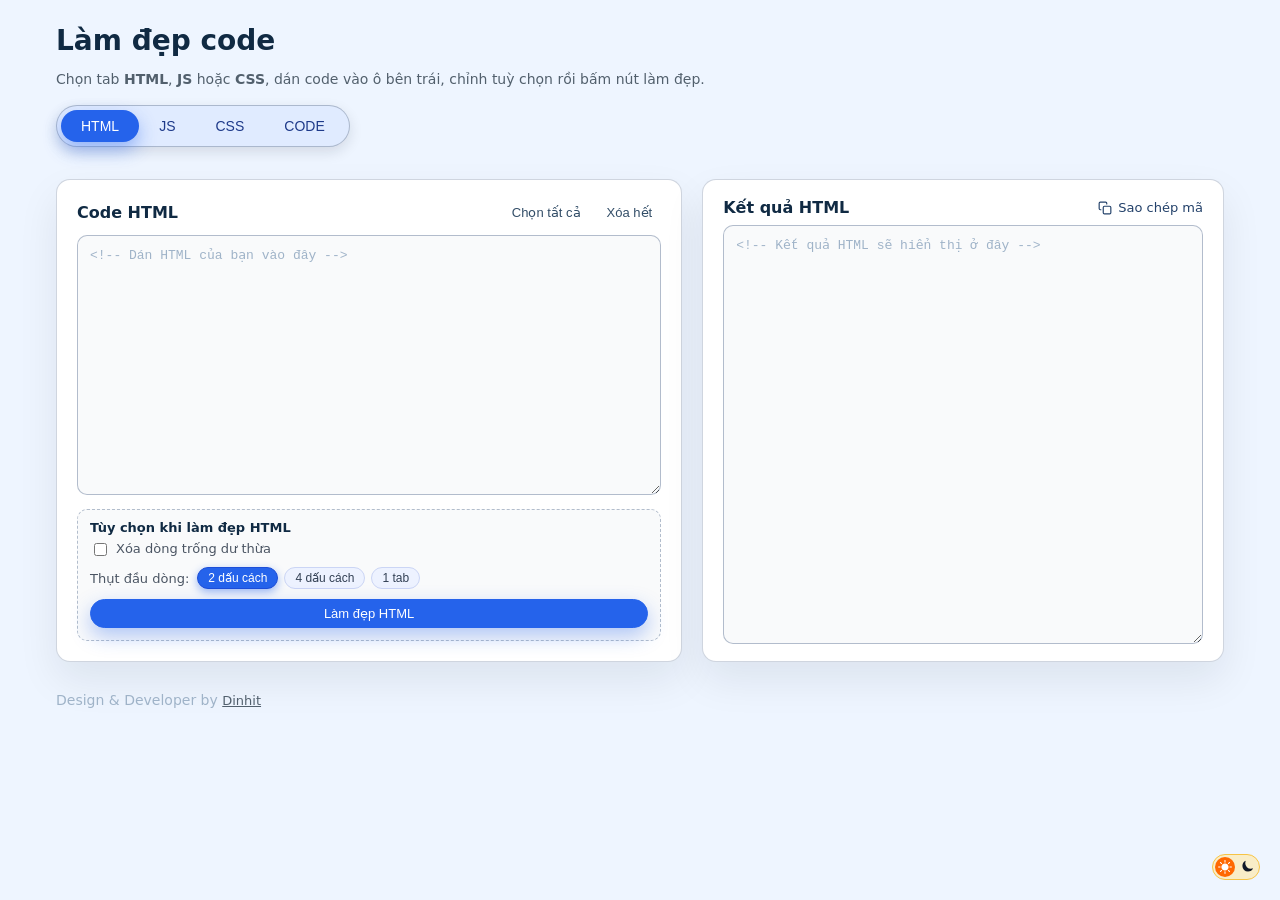
==== commit 42f6331a: "fix and change code tab code" ====
--- a/index.html
+++ b/index.html
@@ -12,7 +12,6 @@
     <p class="page-desc">
       Chọn tab <strong>HTML</strong>, <strong>JS</strong> hoặc <strong>CSS</strong>,
       dán code vào ô bên trái, chỉnh tuỳ chọn rồi bấm nút làm đẹp.
-      Tất cả xử lý đều chạy bằng JavaScript trên trình duyệt (offline).
     </p>
 
     <!-- MAIN TABS -->
--- a/style.css
+++ b/style.css
@@ -1,8 +1,8 @@
 :root {
-  /* Cho phép browser chỉnh scrollbar, form theo theme */
-  color-scheme:light; /* Màu cơ bản */
+  /* Cho phÃ©p browser chá»‰nh scrollbar, form theo theme */
+  color-scheme:light; /* MÃ u cÆ¡ báº£n */
   --primary:#2563eb;
-  --primary-dark:#1d4ed8; /* Light theme – giá trị mặc định */
+  --primary-dark:#1d4ed8; /* Light theme â€“ giÃ¡ trá»‹ máº·c Ä‘á»‹nh */
   --page-bg:#eef5ff;
   --card-bg:#ffffff;
   --card-elevated:#f9fafb;
@@ -34,10 +34,10 @@
   --font:system-ui, -apple-system, BlinkMacSystemFont, "Segoe UI", Roboto,
   sans-serif
 }
-/* DARK THEME – override biến */
+/* DARK THEME â€“ override biáº¿n */
 :root[data-theme="dark"] {
   color-scheme:dark;
-  --page-bg:#020617; /* bg tổng */
+  --page-bg:#020617; /* bg tá»•ng */
   --card-bg:#020617; /* card */
   --card-elevated:#020617;
   --border-color:rgba(148,163,184,0.35);
@@ -116,11 +116,16 @@
   gap:8px
 }
 .card-title {
-  font-size:15px;
+  font-size: 16px;
   font-weight:600;
   color:var(--text-heading);
   display:flex;
   align-items:center
+}
+.code-cards-grid .card {
+    border: 0;
+    padding: 16px 0 0;
+    background: none;
 }
 /* ========= TEXTAREA ========= */
 textarea {
@@ -147,7 +152,7 @@
   box-shadow:0 0 0 1px rgba(37,99,235,0.25);
   background:var(--card-elevated)
 }
-/* ========= CODE TAB (hiển thị dạng code + copy) ========= */
+/* ========= CODE TAB (hiá»ƒn thá»‹ dáº¡ng code + copy) ========= */
 .tool-panel[data-tab="code"] textarea.card-content.code-output {
   min-height:140px;
   height:auto;
@@ -158,19 +163,12 @@
 /* ========= CODE SUB TABS (HTML / JS / CSS) ========= */
 .code-subtabs {
   display:inline-flex;
-  padding:4px;
-  border-radius:999px;
-  background:var(--tab-bg);
   margin-bottom:14px;
-  box-shadow:0 5px 14px rgba(15, 23, 42, 0.12);
-  border:1px solid var(--textarea-border);
-  gap:2px
+  gap: 16px;
 }
 .code-subtab {
-  border-radius:999px;
   border:none;
   background:transparent;
-  padding:8px 16px;
   font-size:13px;
   font-weight:600;
   color:var(--tab-text);
@@ -178,19 +176,16 @@
   transition:all 0.18s ease-out;
   white-space:nowrap
 }
-.code-subtab:hover {background:rgba(255, 255, 255, 0.7)}
-:root[data-theme="dark"] .code-subtab:hover {background:rgba(15, 23, 42, 0.85)}
+.code-subtab:hover {color: rgba(255, 255, 255, 0.7);}
 .code-subtab.active {
-  background:var(--tab-active-bg);
-  color:var(--tab-active-text);
-  box-shadow:0 8px 18px rgba(37, 99, 235, 0.42)
+  color: var(--tab-active-bg);
 }
 .code-tab-panel {display:none}
 .code-tab-panel.is-active {display:block}
 .code-cards-grid {
   display:grid;
   grid-template-columns:repeat(2, minmax(0, 1fr));
-  gap:20px
+  gap: 20px 40px;
 }
 @media (max-width: 900px) {
   .code-cards-grid {grid-template-columns:1fr}
@@ -371,7 +366,7 @@
   background:rgba(255,255,255,0.7)
 }
 :root[data-theme="dark"] .main-tab:hover {
-  background:rgba(15,23,42,0.85)
+  background: var(--tab-active-bg);
 }
 .main-tab.active {
   background:var(--tab-active-bg);
@@ -481,7 +476,7 @@
   right:20px;
   transition:background .25s ease, border-color .25s ease
 }
-/* TRACK (chứa icon) */
+/* TRACK (chá»©a icon) */
 .theme-toggle__track {
   width:100%;
   height:100%;
